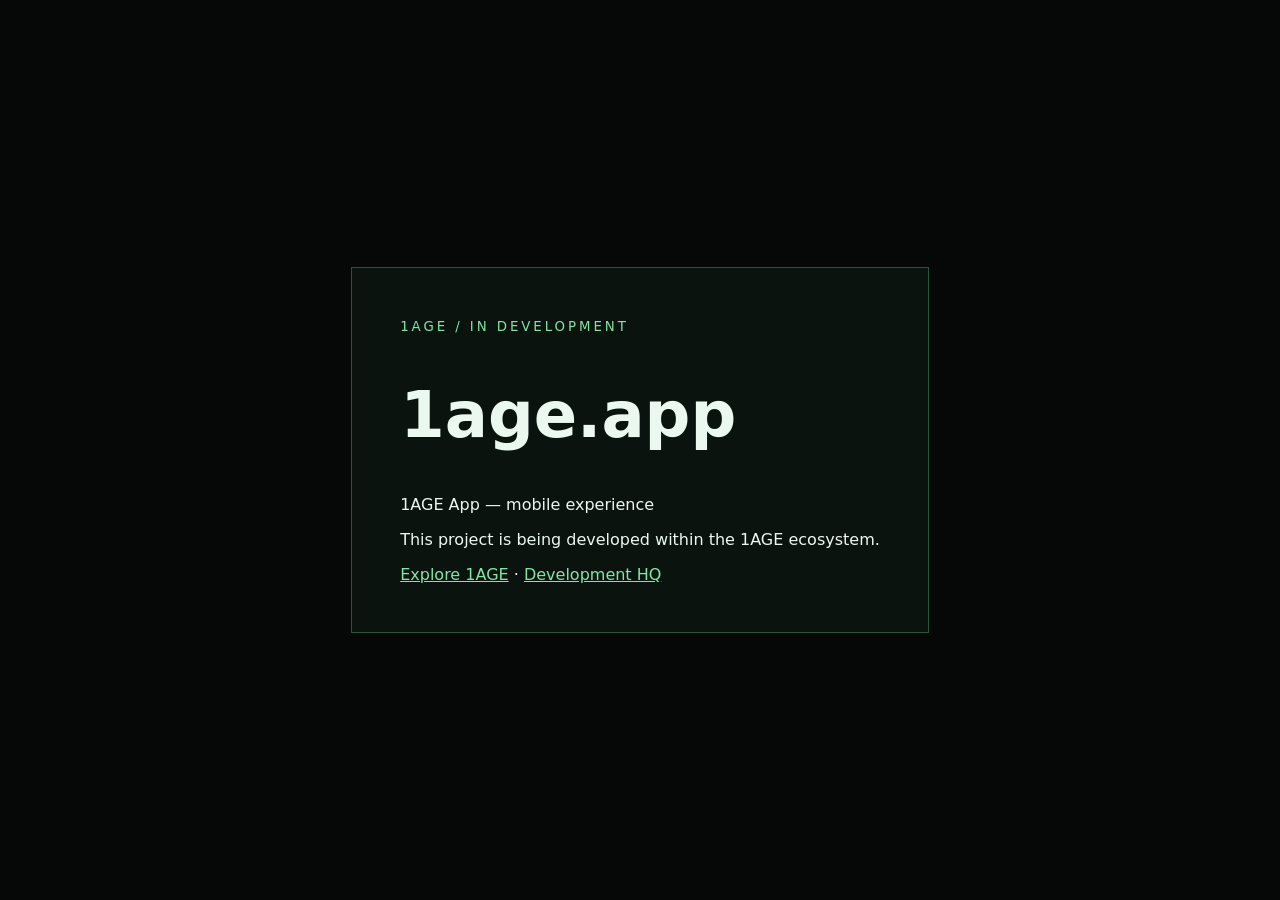
==== index.html @ 82cc7d32 "Launch initial public landing page" ====
<!doctype html><html lang="en"><head><meta charset="utf-8"><meta name="viewport" content="width=device-width,initial-scale=1"><meta name="theme-color" content="#050807"><meta name="description" content="1AGE App — mobile experience"><title>1AGE App — mobile experience</title><style>body{background:#050807;color:#eaf8ef;font:16px system-ui,sans-serif;min-height:100vh;display:grid;place-items:center;margin:0}main{padding:3rem;max-width:650px;border:1px solid #25553b;background:#0b130f}small{color:#82e5a6;letter-spacing:.22em}h1{font-size:clamp(2rem,6vw,4rem)}a{color:#82e5a6}</style></head><body><main><small>1AGE / IN DEVELOPMENT</small><h1>1age.app</h1><p>1AGE App — mobile experience</p><p>This project is being developed within the 1AGE ecosystem.</p><a href="https://1age.com">Explore 1AGE</a> · <a href="https://1agethe3rd.com">Development HQ</a></main></body></html>
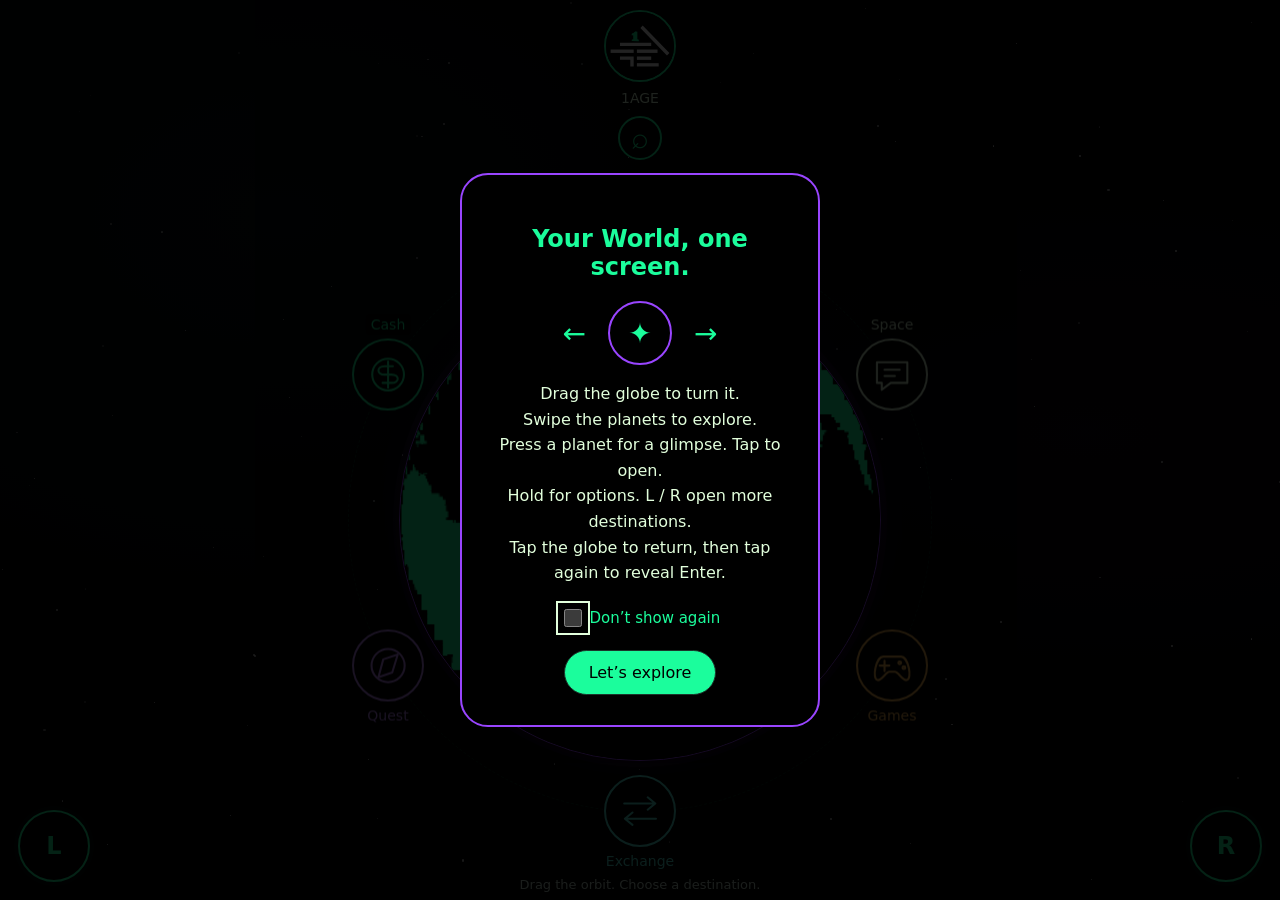
==== commit bfb0eff2: "Unify flagship with 1AGE cosmic homepage" ====
--- a/index.html
+++ b/index.html
@@ -1 +1,24 @@
-<!doctype html><html lang="en"><head><meta charset="utf-8"><meta name="viewport" content="width=device-width,initial-scale=1"><meta name="theme-color" content="#050807"><meta name="description" content="1AGE App — mobile experience"><title>1AGE App — mobile experience</title><style>body{background:#050807;color:#eaf8ef;font:16px system-ui,sans-serif;min-height:100vh;display:grid;place-items:center;margin:0}main{padding:3rem;max-width:650px;border:1px solid #25553b;background:#0b130f}small{color:#82e5a6;letter-spacing:.22em}h1{font-size:clamp(2rem,6vw,4rem)}a{color:#82e5a6}</style></head><body><main><small>1AGE / IN DEVELOPMENT</small><h1>1age.app</h1><p>1AGE App — mobile experience</p><p>This project is being developed within the 1AGE ecosystem.</p><a href="https://1age.com">Explore 1AGE</a> · <a href="https://1agethe3rd.com">Development HQ</a></main></body></html>
+<!doctype html>
+<html lang="en"><head><meta charset="utf-8"><meta name="viewport" content="width=device-width,initial-scale=1">
+<!-- 1AGE release: cosmic-console-20261019-r1 -->
+<title>AGE</title><meta name="description" content="Search a growing Solana directory and explore 1AGE World, Page, Space, Games, Exchange, Quest and the creator environment."><meta name="theme-color" content="#000000">
+<link rel="canonical" href="https://1age.com/"><meta property="og:type" content="website"><meta property="og:site_name" content="1AGE">
+<meta property="og:title" content="1AGE — Search Solana. Explore a connected ecosystem."><meta property="og:description" content="Search a growing Solana directory and explore 1AGE World, Page, Space, Games, Exchange, Quest and the creator environment."><meta property="og:url" content="https://1age.com/">
+<meta property="og:image" content="https://1age.com/assets/1age-logo.png"><meta property="og:image:alt" content="1AGE logo"><meta name="twitter:card" content="summary">
+<link rel="stylesheet" href="/style.css?v=console-r1">
+<script type="application/ld+json">{"@context":"https://schema.org","@graph":[{"@type":"Organization","@id":"https://1age.com/#publisher","name":"1AGEthe3rd","url":"https://1age.com/about/","logo":"https://1age.com/assets/1age-logo.png","sameAs":["https://github.com/1AGEthe3rd"]},{"@type":"WebSite","@id":"https://1age.com/#website","name":"1AGE","alternateName":"1AGE.com","url":"https://1age.com/","description":"A discovery platform organizing the Solana ecosystem.","publisher":{"@id":"https://1age.com/#publisher"}},{"@type":"WebPage","@id":"https://1age.com/#page","url":"https://1age.com/","name":"1AGE \u2014 Search Solana. Explore a connected ecosystem.","description":"Search a growing Solana directory and explore 1AGE World, Page, Space, Games, Exchange, Quest and the creator environment.","isPartOf":{"@id":"https://1age.com/#website"}}]}</script><link rel="stylesheet" href="/orbit-home.css?v=console-r1"><link rel="icon" href="/favicon.ico" sizes="16x16 32x32 48x48 64x64"><link rel="icon" type="image/png" sizes="96x96" href="/assets/favicon-1-96.png"><link rel="icon" type="image/svg+xml" sizes="any" href="/assets/favicon-1.svg?v=20261021"><link rel="apple-touch-icon" sizes="180x180" href="/assets/apple-touch-icon-1.png"></head>
+<body class="home-screen"><a class="skip" href="#main">Skip to content</a><div class="starfield" aria-hidden="true"></div>
+<header class="site-header"><div class="header-hub"><div class="header-wings" id="header-wings" hidden></div><button class="brand" type="button" aria-label="1AGE menu" aria-expanded="false" aria-controls="header-wings"><span class="brand-circle"><img src="/assets/1age-logo.svg" alt="" width="84" height="84"></span><span class="brand-name">1AGE</span></button></div>
+</header>
+<main id="main"><section class="search-home" aria-labelledby="search-title"><h1 id="search-title" class="sr-only">Search the Solana ecosystem.</h1>
+<button class="search-circle" aria-label="Open search" aria-expanded="false" aria-controls="search-form">⌕</button><form id="search-form" hidden class="search-form" role="search"><label class="sr-only" for="search-input">Search the 1AGE directory</label><span aria-hidden="true">⌕</span><input id="search-input" type="search" name="q" placeholder="Projects, wallets, games, tools…" autocomplete="off"><button type="submit">Search <span aria-hidden="true">↗</span></button></form>
+<div class="quick-links" aria-label="Popular searches"><button class="quick-search" data-query="wallet">Wallets</button><button class="quick-search" data-query="defi">DeFi</button><button class="quick-search" data-query="games">Games</button><button class="quick-search" data-query="developer">Builder tools</button></div>
+</section><section id="results-section" class="results-section" role="region" aria-labelledby="results-label" hidden><div class="results-header"><h2 id="results-label" aria-live="polite">Search the directory.</h2><button type="button" data-close-results aria-label="Close search results">×</button><span class="index-note">Early index · Not a complete ecosystem listing</span></div><div id="results" class="results"></div><noscript><p><a href="/directory/">Browse the directory</a></p></noscript></section>
+<section class="universe" aria-label="Interactive 1AGE World project navigation">
+<div class="world-scene"><div class="project-orbit" tabindex="0" role="group" aria-label="Project orbit. Drag to rotate, or use the arrow buttons below."><a class="project-planet" href="/ecosystem/#page" data-slot="0" style="--accent:#55B8FF" aria-label="Preview 1AGE Page"><svg viewBox="0 0 64 64" aria-hidden="true" fill="none" stroke="currentColor" stroke-width="3" stroke-linecap="round" stroke-linejoin="round"><circle cx="32" cy="21" r="9"/><path d="M12 52c2-21 38-21 40 0"/></svg><span>Page</span></a><a class="project-planet" href="/ecosystem/#space" data-slot="1" style="--accent:#E2FFDC" aria-label="Preview 1AGE Space"><svg viewBox="0 0 64 64" aria-hidden="true" fill="none" stroke="currentColor" stroke-width="3" stroke-linecap="round" stroke-linejoin="round"><path d="M10 14h44v30H30L17 54V44h-7z"/><path d="M21 25h22M21 34h15"/></svg><span>Space</span></a><a class="project-planet" href="/ecosystem/#games" data-slot="2" style="--accent:#FFBB55" aria-label="Preview 1AGE Games"><svg viewBox="0 0 64 64" aria-hidden="true" fill="none" stroke="currentColor" stroke-width="3" stroke-linecap="round" stroke-linejoin="round"><path d="M19 19h26c10 0 17 32 8 34-6 1-12-12-17-12h-8c-5 0-11 13-17 12-9-2-2-34 8-34z"/><path d="M21 25v15M14 32h14"/><circle cx="43" cy="28" r="2"/><circle cx="49" cy="35" r="2"/></svg><span>Games</span></a><a class="project-planet" href="/ecosystem/#exchange" data-slot="3" style="--accent:#50E3D4" aria-label="Preview 1AGE Exchange"><svg viewBox="0 0 64 64" aria-hidden="true" fill="none" stroke="currentColor" stroke-width="3" stroke-linecap="round" stroke-linejoin="round"><path d="M9 21h45l-11-9M54 21l-11 9M55 43H10l11-9M10 43l11 9"/></svg><span>Exchange</span></a><a class="project-planet" href="/ecosystem/#quest" data-slot="4" style="--accent:#C18BFF" aria-label="Preview 1AGE Quest"><svg viewBox="0 0 64 64" aria-hidden="true" fill="none" stroke="currentColor" stroke-width="3" stroke-linecap="round" stroke-linejoin="round"><circle cx="32" cy="32" r="24"/><path d="M46 16 38 42 18 49 25 23z"/></svg><span>Quest</span></a><a class="project-planet" href="/ecosystem/#cash" data-slot="5" style="--accent:#1BFD9C" aria-label="Open 1AGE Cash"><svg viewBox="0 0 64 64" aria-hidden="true" fill="none" stroke="currentColor" stroke-width="3" stroke-linecap="round" stroke-linejoin="round"><circle cx="32" cy="32" r="23"/><path d="M39 20H27c-12 0-12 12 0 12h10c12 0 12 12 0 12H24M32 13v38"/></svg><span>Cash</span></a></div><button class="world-globe" aria-label="1AGEWorld. Drag to rotate; press to highlight."><span class="globe-texture" aria-hidden="true"></span></button><a class="world-entry" href="oneage://world/enter" aria-label="Enter 1AGEWorld">Enter</a></div>
+<div class="world-controls"><button data-rotate="-1" aria-label="Rotate projects left">L</button><span>Drag the orbit. Choose a destination.</span><button data-rotate="1" aria-label="Rotate projects right">R</button></div>
+</section>
+<dialog class="world-dialog" id="world-entry-dialog" aria-labelledby="world-entry-title"><form method="dialog"><button class="dialog-close" aria-label="Close World options">×</button></form><p class="eyebrow">1AGE WORLD</p><h2 id="world-entry-title">Choose your way in.</h2><a class="world-native-link" href="oneage://world/enter">↗ Enter 1AGEWorld</a><p>Opens the installed 1AGE.Desktop on this computer.</p><button type="button" data-browse-projects>Explore projects here</button><a class="text-link" href="/world/#desktop-entry">Desktop setup and other options ↗</a><p class="world-entry-note">1AGEWorld currently runs in the desktop app. Browser 3D entry is in development.</p></dialog></main>
+
+<script src="/world.js?v=console-r1" defer></script><script src="/home-controls.js?v=console-r1" defer></script><script src="/console-controls.js?v=console-r1" defer></script><script src="/search.js?v=one-screen-20261017" defer></script><script src="/gamepad-controls.js" defer></script>
+</body></html>
--- a/style.css
+++ b/style.css
@@ -0,0 +1,158 @@
+:root{color-scheme:dark;--green:#1bfd9c;--dormant:#e2ffdc;--muted:#9aa9a4;--line:#1b352b;--purple:#9945ff;font-family:Inter,ui-sans-serif,system-ui,-apple-system,BlinkMacSystemFont,"Segoe UI",sans-serif;background:#000;color:var(--dormant)}*{box-sizing:border-box}body{margin:0;background:radial-gradient(ellipse at 22% 24%,#07151a99,transparent 47%),radial-gradient(ellipse at 85% 48%,#14092060,transparent 46%),#000;min-height:100vh}a{color:var(--green);text-underline-offset:4px}button,input{font:inherit}button,a,input,summary{-webkit-tap-highlight-color:transparent}button{cursor:pointer}button:disabled{cursor:default}button:focus-visible,a:focus-visible,input:focus-visible,summary:focus-visible,.project-orbit:focus-visible{outline:2px solid var(--dormant);outline-offset:6px}button{color:var(--green);background:#06110c;border:1px solid var(--line)}a:hover{color:#fff}.sr-only{position:absolute;width:1px;height:1px;padding:0;margin:-1px;overflow:hidden;clip:rect(0,0,0,0);white-space:nowrap;border:0}.skip{position:fixed;top:0;left:16px;transform:translateY(-150%);z-index:30;padding:12px;background:#000}.skip:focus{transform:none}.site-header{max-width:1240px;margin:auto;padding:24px 32px;display:flex;align-items:center;justify-content:space-between;position:relative;z-index:4}.brand{display:inline-flex;gap:12px;align-items:center;color:#fff;text-decoration:none;font-size:21px;font-weight:800;letter-spacing:.02em}.brand img{object-fit:contain}.site-header nav{display:flex;gap:30px;align-items:center}.site-header nav a{font-size:14px;text-decoration:none;color:#bcc9c1}.site-header nav .plus-link{color:var(--green);border-bottom:1px solid var(--green);padding:9px 0}.plus-link span{margin-left:15px}.eyebrow{font-size:11px;font-weight:650;letter-spacing:.17em;line-height:1.8;color:var(--green)}.search-home{padding:28px 24px 0;text-align:center;position:relative;z-index:3}.search-home .eyebrow{margin:0 0 14px}.search-home h1{font-size:clamp(22px,3.2vw,42px);font-weight:500;letter-spacing:-.045em;margin:0 0 25px;color:#eef9f1}.search-form{display:flex;align-items:center;width:min(100%,640px);height:60px;margin:auto;border:1px solid #2a6750;border-radius:14px;background:#000e;box-shadow:0 0 30px #1bfd9c09}.search-form>span{font-size:31px;margin:0 15px;color:var(--green)}.search-form input{width:0;flex:1;min-width:0;background:none;border:0;color:#fff;padding:15px 0;outline-offset:0}.search-form input::placeholder{color:#71877a;font-size:14px}.search-form button{height:44px;padding:0 18px;margin-right:7px;border-radius:9px;border-color:#276047;background:#0a2417;font-size:13px}.search-form button:hover{background:var(--green);color:#000}.search-form button span{margin-left:10px}.quick-links{display:flex;gap:20px;flex-wrap:wrap;justify-content:center;margin-top:14px}.quick-links button{border:0;background:transparent;padding:7px 0;font-size:12px;color:#9baea0}.quick-links button:hover{color:var(--green)}.universe{text-align:center;max-width:1100px;margin:38px auto 50px;position:relative}.world-caption{font-size:11px;letter-spacing:.15em;display:flex;justify-content:center;align-items:center;gap:10px;color:var(--green)}.world-caption>span:last-child{color:#778d80;letter-spacing:0;margin-left:4px}.signal-dot{display:inline-block;width:6px;height:6px;border-radius:100%;background:var(--green);box-shadow:0 0 12px #1bfd9c99;flex:none}.world-scene{--earth:clamp(160px,26vw,300px);height:510px;position:relative;isolation:isolate;margin-top:8px}.project-orbit{position:absolute;width:min(88%,780px);height:400px;left:50%;top:50%;transform:translate(-50%,-50%);border:1px dashed #1bfd9c25;border-radius:50%;touch-action:none;z-index:3;outline-offset:10px}.project-planet{position:absolute;left:50%;top:50%;--planet-size:68px;width:var(--planet-size);height:var(--planet-size);border-radius:100%;background:radial-gradient(circle at 45% 35%,#15171b,#050708 75%);border:2px solid var(--accent);display:grid;place-items:center;color:var(--accent);text-decoration:none;transform:translate(calc(-50% + var(--x,0px)),calc(-50% + var(--y,0px)));will-change:transform}.project-planet:hover,.project-planet:active{background:var(--accent);color:#000}.project-planet svg{width:65%;height:65%;pointer-events:none}.project-planet>span{position:absolute;top:calc(100% + 7px);left:50%;transform:translateX(-50%);white-space:nowrap;font-size:10px;letter-spacing:.06em;color:var(--accent);background:#000d;padding:2px 7px;border-radius:4px;pointer-events:none}.world-globe{position:absolute;top:50%;left:50%;width:var(--earth);height:var(--earth);transform:translate(-50%,-50%);border:1px solid var(--green);border-radius:50%;padding:0;overflow:hidden;background:#1b1030;z-index:4;box-shadow:0 0 0 6px #1bfd9c09,0 0 45px #1bfd9c0b}.globe-texture{position:absolute;inset:0;background-image:url('/assets/world-atlas.png');background-size:600% 400%;background-position:0 0;background-repeat:no-repeat;border-radius:50%}.saturn{width:calc(var(--earth)*1.82);height:calc(var(--earth)*.50);border:1px solid #1bfd9caa;border-radius:50%;position:absolute;left:50%;top:50%;transform:translate(-50%,-50%) rotate(-16deg);background:radial-gradient(ellipse,transparent 56%,#1bfd9c20 57%,#1bfd9c0d 66%,transparent 67%);box-shadow:inset 0 0 0 10px #1bfd9c0b;pointer-events:none}.saturn.back{z-index:1}.saturn.front{z-index:5;clip-path:inset(50% 0 0 0)}.world-controls{display:flex;align-items:center;justify-content:center;gap:16px;margin:0 auto 18px;position:relative;z-index:4}.world-controls button{height:38px;width:42px;border:1px solid #24563e;border-radius:9px;font-size:21px}.world-controls span{font-size:11px;color:#81938a}.text-link{font-size:12px;text-decoration:none;color:var(--green);display:inline-block}.starfield{position:fixed;inset:0;pointer-events:none;overflow:hidden;z-index:0}.star{position:absolute;width:2px;height:2px;background:#b9e8dc;border-radius:50%;opacity:.4}.star.bright{width:3px;height:3px;box-shadow:0 0 10px 3px #70b9ff30;animation:shimmer 7s ease-in-out infinite}.star.bright::after{content:"";height:1px;width:11px;position:absolute;left:-4px;top:1px;background:#b5e8ff77}@keyframes shimmer{50%{opacity:.25}0%,100%{opacity:.9}}main,footer{position:relative}.results-section{max-width:1040px;margin:0 auto;padding:0 32px 45px}.results-header{display:flex;flex-wrap:wrap;gap:12px;justify-content:space-between;border-top:1px solid var(--line);padding-top:23px}.results-header h2{font-size:14px;font-weight:450;margin:0}.index-note{font-size:11px;color:#84988b}.results{display:grid;grid-template-columns:repeat(auto-fit,minmax(min(100%,270px),1fr));gap:20px;margin-top:20px}.result-card{padding:23px 0;border-top:1px solid var(--line)}.result-topline{display:flex;justify-content:space-between;align-items:center;gap:15px}.result-topline h2{font-size:20px;margin:0}.result-type,.result-status,.result-tags{font-size:11px;color:#8fa898}.result-status{text-transform:uppercase;letter-spacing:.1em}.result-description{font-size:14px;line-height:1.7;color:#b8c9bd}.result-tags{display:flex;flex-wrap:wrap;gap:10px;margin-bottom:20px}.result-link{font-size:12px}.empty-state{padding:15px 0;color:#b8c9bd;font-size:14px}.platform-intro{max-width:1040px;margin:auto;padding:45px 32px 65px;border-top:1px solid var(--line)}.platform-intro h2,.plus-strip h2{font-size:clamp(27px,4vw,43px);font-weight:450;line-height:1.2;letter-spacing:-.035em;margin:18px 0}.platform-intro>p:not(.eyebrow){max-width:600px;line-height:1.85;color:#a8bcae;font-size:15px}.platform-intro .text-link{margin-top:10px}.plus-strip{max-width:976px;margin:0 auto 70px;border-top:1px solid #24533d;border-bottom:1px solid #24533d;background:linear-gradient(100deg,#0b201260,#0000);padding:35px 25px;display:flex;gap:40px;justify-content:space-between;align-items:center}.plus-strip h2{font-size:27px}.plus-strip p:not(.eyebrow){color:#9eafa4;line-height:1.7;max-width:510px;font-size:14px}.button{display:inline-block;border:1px solid #1bfd9c99;color:var(--green);padding:14px 20px;border-radius:9px;text-decoration:none;font-size:13px;white-space:nowrap}.button:hover{background:var(--green);color:#000}footer{max-width:1040px;margin:auto;padding:28px 32px 40px;border-top:1px solid var(--line);display:flex;flex-wrap:wrap;gap:18px;align-items:center;font-size:12px;color:#7e9285}footer>a{font-size:17px;font-weight:700;text-decoration:none}footer nav{margin-left:auto;display:flex;gap:20px}footer nav a{color:#a7baad;text-decoration:none}footer small{flex-basis:100%;font-size:10px;color:#657b6c}.article{max-width:900px;padding:55px 32px 85px;margin:auto}.article>h1{font-size:clamp(35px,6vw,64px);font-weight:450;letter-spacing:-.05em;line-height:1.1;margin:24px 0}.lead{font-size:18px;line-height:1.8;color:#acbfaf;max-width:700px}.article section,.directory-entry,.update-entry{margin-top:45px;border-top:1px solid var(--line);padding-top:30px;scroll-margin-top:24px}.article h2{font-size:24px;font-weight:500;letter-spacing:-.025em}.article p{line-height:1.85;color:#acbfaf}.article a{font-size:14px}.article strong{color:var(--dormant);font-weight:500}.ecosystem-entry{display:flex;gap:30px}.entry-icon{flex:none;width:58px;height:58px;color:var(--accent);margin-top:8px}.entry-icon svg{width:100%;height:100%}.ecosystem-entry h2{margin:10px 0;color:var(--accent)}.ecosystem-entry .lead-small{font-size:19px;color:var(--dormant);margin:0}.ecosystem-entry .eyebrow{font-size:10px}.membership-status{margin:30px 0;padding:17px 20px;border:1px solid #255c41;display:flex;align-items:center;gap:12px;font-size:14px;border-radius:8px}.article details{border-bottom:1px solid var(--line);padding:25px 0}.article summary{cursor:pointer;font-size:18px;line-height:1.6}.article details p{margin-bottom:0}.update-entry time{font-size:12px;color:var(--green)}.directory-entry .eyebrow{font-size:10px}
+@media(min-width:1200px){.world-scene{height:550px}.project-orbit{height:420px}}@media(max-width:700px){.search-home h1{font-size:28px;margin-bottom:20px}.search-form{height:56px}.quick-links{gap:20px}.universe{margin-top:34px}.world-caption{font-size:9px;gap:7px}.world-caption>span:last-child{font-size:10px}.world-scene{--earth:clamp(150px,42vw,230px);height:390px;margin-top:4px}.project-orbit{width:76%;height:300px}.project-planet{--planet-size:54px}.project-planet>span{font-size:8px}.world-controls{gap:10px}.world-controls span{font-size:10px}.world-controls button{width:36px;height:34px}.results-section,.platform-intro{padding-left:24px;padding-right:24px}.plus-strip{margin:0 24px 50px;display:block;padding:25px 0;background:transparent}.plus-strip .button{margin-top:14px}.article{padding:35px 24px 65px}.lead{font-size:16px}.ecosystem-entry{gap:20px}.entry-icon{width:40px;height:40px}.article h2{font-size:22px}footer{margin:0 24px;padding:25px 0}footer>span{font-size:10px}}@media(max-width:370px){.search-home h1{font-size:25px}.world-caption>span:last-child{display:none}.project-planet{--planet-size:48px}.project-orbit{width:74%;height:275px}}
+
+/* Shared cinematic World treatment. */
+[hidden]{display:none!important}
+.site-header{flex-direction:column;justify-content:center;gap:20px;padding:24px 20px 12px}
+.brand{flex-direction:column;gap:3px;font-size:25px;letter-spacing:.12em;line-height:1.2}
+.brand img{width:84px;height:84px;aspect-ratio:1;object-fit:contain;border-radius:50%;background:#000}
+.site-header nav{justify-content:center;gap:32px}
+.site-header nav a{display:inline-block;font-size:14px}
+.search-home{padding-top:20px}
+.search-form{display:grid;grid-template-columns:44px minmax(0,1fr) auto;gap:10px;padding:7px;height:auto;min-height:60px}
+.search-form>span{margin:0;font-size:30px}
+.search-form input{appearance:none;-webkit-appearance:none;display:block;width:100%;min-width:0;max-width:100%;height:44px;padding:10px 4px;margin:0;border:0;border-radius:5px;background:#000;box-shadow:none;outline:none}
+.search-form input:focus-visible{outline:0;box-shadow:inset 0 -2px var(--green)}
+.search-form:focus-within{border-color:var(--green);box-shadow:0 0 18px #1bfd9c18}
+.search-form button{margin:0;flex-shrink:0;white-space:nowrap}
+.world-scene{touch-action:auto}
+.project-orbit{z-index:6;pointer-events:none}
+.project-planet{pointer-events:auto;background:#000}
+.project-planet.is-selected{box-shadow:0 0 0 4px #000,0 0 0 5px var(--accent)}
+.project-planet:hover,.project-planet:active{background:var(--accent);color:#000}
+.globe-texture{background-image:url('/assets/world-surface.png');background-size:200% 100%}
+.globe-blend{opacity:0}
+.saturn{background:transparent url('/assets/world-ring.svg') center/100% 100% no-repeat;border:0;box-shadow:none;animation:ring-balance 110s ease-in-out infinite;transform-origin:center}
+@keyframes ring-balance{0%,100%{transform:translate(-50%,-50%) rotate(-16deg) scaleY(1)}33%{transform:translate(-50%,-50%) rotate(-13deg) scaleY(1.07)}66%{transform:translate(-50%,-50%) rotate(-19deg) scaleY(.96)}}
+.project-preview{width:100%;margin:0 auto 60px;padding:30px 0 0;border-top:1px solid var(--line);text-align:center}
+.project-preview>h2{font-size:clamp(26px,4vw,40px);font-weight:500;margin:12px 20px;color:var(--dormant)}
+.project-preview>p{margin:12px 24px;color:#a8bcae;line-height:1.7}
+.project-preview>p.eyebrow{color:var(--green)}
+.preview-controls{display:flex;justify-content:center;align-items:center;gap:18px;margin:22px 0}
+.preview-controls button{width:40px;height:36px;border-radius:9px;font-size:20px}
+.preview-controls span{font-size:12px;color:var(--muted)}
+.preview-track{display:flex;gap:24px;overflow-x:auto;overscroll-behavior-x:contain;scroll-snap-type:x mandatory;padding:8px max(24px,calc((100vw - 1320px)/2)) 26px;scrollbar-color:#1bfd9c60 #070c09;scroll-padding-inline:24px;text-align:center}
+.preview-card{display:flex;flex:0 0 clamp(300px,32vw,450px);flex-direction:column;align-items:center;scroll-snap-align:start;border:1px solid #1b352b;border-radius:18px;background:#000;color:var(--dormant);padding:0 24px 28px;text-decoration:none;overflow:hidden}
+.preview-card:hover{border-color:var(--accent);color:var(--dormant)}
+.preview-art{width:calc(100% + 48px);height:170px;display:grid;place-items:center;background:radial-gradient(ellipse at center,#11231c 0,#000 70%);color:var(--accent);position:relative;margin-bottom:24px}
+.preview-art::before{content:'';position:absolute;width:170px;height:55px;border:1px solid var(--accent);border-radius:50%;transform:rotate(-20deg);opacity:.45}
+.preview-art svg{position:relative;width:75px;height:75px;padding:8px;border-radius:50%;background:#000}
+.preview-card h3{font-size:23px;font-weight:500;line-height:1.3;margin:12px 0}
+.preview-card p{font-size:14px;line-height:1.8;color:#9fb3a5;margin:0 0 24px}
+.preview-card .text-link{margin-top:auto}
+.platform-intro,.plus-strip,.article{text-align:center}
+.platform-intro>p:not(.eyebrow),.plus-strip p:not(.eyebrow),.lead{margin-left:auto;margin-right:auto}
+.plus-strip{flex-direction:column;gap:12px}
+.ecosystem-entry{flex-direction:column;align-items:center;gap:12px}
+footer{justify-content:center;text-align:center}footer nav{margin-left:0;justify-content:center}footer small{text-align:center}
+@media(max-width:700px){.brand img{width:76px;height:76px}.search-form{grid-template-columns:30px minmax(0,1fr) auto;gap:6px}.search-form button{padding:0 12px}.search-form button span{margin-left:4px}.search-form input::placeholder{font-size:12px}.preview-track{gap:16px;padding-left:24px;padding-right:24px}.preview-card{flex-basis:82vw;max-width:380px}.preview-art{height:145px}.project-preview{margin-bottom:40px}}
+@media(prefers-reduced-motion:reduce){*,*::before,*::after{animation:none!important;scroll-behavior:auto!important}.project-planet{will-change:auto}}
+
+/* Interactive workspace: circular previews directly beneath the World controls. */
+.world-globe{border-color:#9945ff;background:#000;box-shadow:0 0 0 6px #9945ff10,0 0 35px #9945ff14}
+.universe{margin-bottom:4px}
+.world-controls{margin-bottom:6px}
+.project-preview{border:0;margin-top:0;padding-top:4px;margin-bottom:20px}
+.orbit-preview-heading{display:flex;justify-content:center;align-items:center;gap:14px;margin:2px 20px 10px}
+.orbit-preview-heading .eyebrow{margin:0}
+.orbit-preview-heading h2{font-size:18px;font-weight:500;margin:0}
+.preview-track{padding-top:8px;padding-bottom:12px;gap:28px}
+.preview-card{flex-basis:clamp(240px,28vw,360px);border:0;background:transparent;border-radius:0;padding:0 12px 12px;overflow:visible}
+.preview-card:hover{border:0}
+.preview-art{width:100%;height:auto;aspect-ratio:1;border-radius:50%;border:2px solid var(--accent);background:radial-gradient(circle at 45% 40%,#10231c,#000 70%);overflow:hidden;margin:0 0 14px;box-shadow:inset 0 0 35px #000}
+.preview-art::before{width:80%;height:27%;opacity:.6}
+.preview-art svg{width:38%;height:38%;padding:8%;box-sizing:content-box;border:1px solid var(--accent)}
+.preview-card:hover .preview-art{box-shadow:0 0 22px #1bfd9c18,inset 0 0 35px #000}
+.preview-card .eyebrow{font-size:10px}
+.preview-card h3{font-size:18px;line-height:1.45;margin:8px 0}
+.preview-card p{position:absolute;width:1px;height:1px;overflow:hidden;clip-path:inset(50%);white-space:nowrap}
+.preview-card .text-link{font-size:11px;margin-top:5px}
+.preview-controls{margin:6px 0 20px}
+.workspace-links{display:flex;flex-wrap:wrap;justify-content:center;gap:28px;padding:16px 24px 32px}
+.workspace-links a{font-size:13px;text-decoration:none}
+@media(max-width:700px){.preview-track{gap:18px}.preview-card{flex-basis:68vw;max-width:300px}.preview-art{height:auto}.orbit-preview-heading{gap:10px}.orbit-preview-heading h2{font-size:16px}}
+
+/* One compact emblem/name lockup, reused by every project header. */
+.brand{gap:0}
+.brand-name{position:relative;margin-top:-20px;line-height:1;font-size:22px;letter-spacing:.08em;z-index:1}
+.world-entry{position:absolute;z-index:8;left:50%;top:calc(50% + var(--earth)*.1);transform:translateX(-50%);background:#000;border:1px solid var(--green);border-radius:30px;padding:12px 17px;font-size:11px;font-weight:700;letter-spacing:.08em;white-space:nowrap;box-shadow:0 0 18px #000}
+.world-entry:hover{background:var(--green);color:#000}
+.world-entry>span{font-size:18px;vertical-align:middle;margin-right:5px}
+.project-switcher{margin:0 auto 22px;width:min(100%,1000px);padding:0 24px}
+.strip-heading{display:flex;justify-content:center;gap:16px;align-items:center;margin-bottom:10px}
+.strip-heading h2{font-size:11px;letter-spacing:.15em;color:var(--green);font-weight:600}
+.strip-heading>span{font-size:11px;color:var(--muted)}
+.project-strip{display:flex;gap:24px;overflow-x:auto;scroll-snap-type:x mandatory;scroll-padding-inline:12px;overscroll-behavior-x:contain;padding:12px 12px 20px;scrollbar-color:#1bfd9c60 #070c09}
+.project-tile{display:flex;flex:0 0 144px;flex-direction:column;align-items:center;gap:12px;background:transparent;border:0;padding:4px 4px 10px;scroll-snap-align:center;color:var(--accent);font-size:12px}
+.project-tile-icon{display:grid;place-items:center;width:102px;height:102px;border-radius:50%;border:2px solid var(--accent);background:#000}
+.project-tile-icon svg{width:58%;height:58%;pointer-events:none}
+.project-tile[aria-pressed="true"] .project-tile-icon{background:var(--accent);color:#000;box-shadow:0 0 18px #1bfd9c18}
+.preview-card{flex:0 0 42%;max-width:none}
+.preview-art{width:min(100%,340px);align-self:center}
+.preview-track,.project-strip{cursor:grab;user-select:none;-webkit-user-select:none}
+.is-dragging{cursor:grabbing;scroll-snap-type:none}
+.workspace-links button{border:0;background:transparent;padding:0;font-size:13px}
+.world-dialog{width:min(460px,calc(100vw - 36px));max-height:85vh;overflow:auto;padding:32px 28px;background:#000;color:var(--green);border:1px solid var(--green);border-radius:24px;text-align:center;box-shadow:0 0 80px #1bfd9c12}
+.world-dialog::backdrop{background:#000c;backdrop-filter:blur(5px)}
+.world-dialog h2{font-size:27px;font-weight:500;margin:16px 0 24px}
+.world-dialog p{font-size:13px;line-height:1.8;color:#b0c7b9}
+.world-dialog .eyebrow{color:var(--green)}
+.world-dialog .dialog-close{position:absolute;right:12px;top:10px;font-size:26px;border:0;background:transparent;width:36px;height:36px}
+.world-native-link{display:block;padding:16px;border:1px solid var(--green);border-radius:30px;background:var(--green);color:#000;text-decoration:none;font-size:16px;font-weight:650}
+.world-dialog>[data-browse-projects]{display:block;width:100%;padding:14px;border-radius:30px;margin:22px 0 16px;border-color:#2b6d4e;background:#000}
+.world-dialog .world-entry-note{font-size:11px;color:#849d8c;margin-bottom:0}
+@media(max-width:700px){.brand-name{margin-top:-18px;font-size:20px}.project-switcher{padding:0 16px}.project-tile{flex-basis:124px}.project-tile-icon{width:90px;height:90px}.project-strip{gap:16px}.preview-card{flex-basis:78%;max-width:none}.preview-art{width:min(100%,300px)}.world-entry{padding:8px 12px;font-size:9px;top:calc(50% + var(--earth)*.08)}}
+
+/* The homepage is a viewport-sized workspace, on mouse and touch laptops alike. */
+.home-screen{height:100vh;height:100dvh;min-height:0;display:flex;flex-direction:column;padding:env(safe-area-inset-top) env(safe-area-inset-right) env(safe-area-inset-bottom) env(safe-area-inset-left)}
+.home-screen .site-header{flex:none;width:100%;padding:6px 16px 8px;gap:0}
+.home-screen .brand img{width:64px;height:64px}
+.home-screen .brand-name{font-size:18px;margin-top:-16px}
+.home-screen #main{flex:1;min-height:0;display:flex;flex-direction:column}
+.home-screen .search-home{flex:none;padding:0 20px}
+.home-screen .search-home h1.sr-only{margin:0}
+.home-screen .search-form{min-height:52px;padding:4px;grid-template-columns:34px minmax(0,1fr) auto}
+.home-screen .search-form input{height:40px;font-size:16px}
+.home-screen .search-form button{height:40px}
+.home-screen .quick-links{margin-top:4px;gap:20px}
+.home-screen .quick-links button{padding:5px 0;font-size:11px}
+.home-screen .universe{flex:1;min-height:0;display:flex;flex-direction:column;width:min(100%,1100px);margin:0 auto}
+.home-screen .world-scene{flex:1;min-height:0;height:auto;margin:0;container-type:size;--earth:min(34cqw,max(40px,calc(100cqh - 180px)),300px)}
+.home-screen .project-orbit{width:min(calc(100cqw - 100px),max(120px,calc(180cqh - 180px)),780px);height:min(420px,max(60px,calc(100cqh - 120px)))}
+.home-screen .project-planet{--planet-size:clamp(40px,min(9cqw,16cqh),76px)}
+.home-screen .world-controls{flex:none;min-height:44px;gap:14px;padding:4px 12px 8px;margin:0}
+.home-screen .world-controls button{height:34px;width:40px}
+.home-screen .world-controls span{font-size:11px}
+.home-screen .world-entry{font-size:10px;padding:9px 14px}
+.home-screen .project-planet>span{font-size:9px;top:calc(100% + 4px)}
+.world-scene,.project-orbit,.project-planet,.world-globe,.world-entry{touch-action:pinch-zoom}
+.world-scene{user-select:none;-webkit-user-select:none}
+.project-planet{-webkit-user-drag:none}
+.home-screen .results-section{position:fixed;z-index:25;left:50%;top:150px;transform:translateX(-50%);width:min(calc(100% - 32px),850px);max-height:calc(100dvh - 180px);overflow:auto;overscroll-behavior:contain;background:#000;border:1px solid #276047;border-radius:20px;padding:18px 22px;box-shadow:0 12px 80px #000}
+.home-screen .results-header{padding-top:0;border:0;align-items:center;gap:8px}
+.home-screen .results-header .index-note{flex-basis:100%}
+.home-screen [data-close-results]{margin-left:auto;width:36px;height:36px;border-radius:50%;font-size:24px;flex:none}
+@media(max-width:700px){
+ .home-screen .site-header{padding-top:4px;padding-bottom:7px}
+ .home-screen .brand img{width:58px;height:58px}
+ .home-screen .brand-name{font-size:17px;margin-top:-15px}
+ .home-screen .search-home{padding:0 14px}
+ .home-screen .search-form{grid-template-columns:24px minmax(0,1fr) auto;gap:4px}
+ .home-screen .quick-links{gap:16px}
+ .home-screen .world-scene{--earth:min(48cqw,max(40px,calc(100cqh - 154px)),230px)}
+ .home-screen .project-orbit{width:calc(100cqw - 76px);height:min(440px,max(60px,calc(100cqh - 104px)))}
+ .home-screen .project-planet{--planet-size:clamp(40px,min(14cqw,17cqh),60px)}
+ .home-screen .world-controls{gap:10px}
+ .home-screen .world-controls span{font-size:10px}
+ .home-screen .saturn{display:none;animation:none}
+ .home-screen .world-entry{font-size:9px;padding:7px 9px}
+}
+@media(max-height:480px){
+ .home-screen .site-header{padding:2px 12px 4px}
+ .home-screen .brand img{width:42px;height:42px}
+ .home-screen .brand-name{font-size:13px;margin-top:-11px}
+ .home-screen .quick-links{display:none}
+ .home-screen .search-form{min-height:44px}
+ .home-screen .search-form input,.home-screen .search-form button{height:34px}
+ .home-screen .world-controls{min-height:38px;padding-bottom:4px}
+}
--- a/orbit-home.css
+++ b/orbit-home.css
@@ -0,0 +1,101 @@
+:root{--ui-planet-size:64px;--planet-label-gap:6px}
+.header-hub{position:relative;width:100%;display:flex;justify-content:center}
+.brand{position:relative;display:flex;align-items:center;flex-direction:column;padding:0;gap:var(--planet-label-gap);border:0;background:transparent;color:var(--dormant);font:inherit;letter-spacing:0;z-index:2}
+.brand-circle,.header-planet-circle{width:var(--ui-planet-size);height:var(--ui-planet-size);border:2px solid var(--purple);border-radius:50%;display:grid;place-items:center;background:#000;overflow:hidden}
+.home-screen .brand .brand-circle img,.brand .brand-circle img{width:100%;height:100%;padding:4px;border:0;border-radius:50%;background:transparent;object-fit:contain}
+.brand[aria-expanded="true"] .brand-circle,.brand:active .brand-circle{background:var(--purple);box-shadow:0 0 18px #9945ff80}
+.home-screen .brand-name,.brand-name{margin:0;font-size:14px;font-weight:500;line-height:20px;letter-spacing:0}
+.home-screen .site-header{padding:10px 12px 8px;min-height:0}
+.header-wings{position:absolute;inset:0;pointer-events:none}
+.header-planet{position:absolute;left:50%;top:0;transform:translateX(calc(-50% + var(--slot)*(var(--ui-planet-size) + 16px)));pointer-events:auto;display:flex;align-items:center;flex-direction:column;gap:var(--planet-label-gap);border:0;background:transparent;color:var(--green);text-decoration:none;padding:0;font-size:14px;line-height:20px;white-space:nowrap}
+.header-planet-circle{border-color:var(--green);font-size:19px;font-weight:600}
+.header-planet-circle svg{width:62%;height:62%}
+.header-planet:active .header-planet-circle{background:var(--green);color:#000;box-shadow:0 0 18px #1bfd9c80}
+.header-planet:disabled{opacity:.38;cursor:default}
+.home-screen .search-form input{font-size:16px}
+.home-screen .quick-links button{font-size:14px}
+.home-screen .world-scene{--earth:180px}
+.home-screen .project-orbit{width:var(--orbit-diameter,320px);height:var(--orbit-diameter,320px)}
+.home-screen .project-planet{--planet-size:var(--ui-planet-size)}
+.home-screen .project-planet>span{font-size:14px;line-height:20px;letter-spacing:0;top:calc(100% + var(--planet-label-gap));padding:0 5px}
+.home-screen .project-planet[data-upper="true"]>span{top:auto;bottom:calc(100% + var(--planet-label-gap))}
+.home-screen .world-scene:not(.showing-peek) .project-planet.is-selected{background:#000;color:var(--accent);box-shadow:none}
+.home-screen .showing-peek .project-planet.is-selected{background:var(--accent);color:#000;box-shadow:0 0 0 3px #000,0 0 20px var(--accent)}
+.home-screen .world-controls{min-height:24px;padding:0 90px 6px;gap:0}
+.home-screen .world-controls>span{font-size:13px;line-height:18px;color:#c3dacc;text-align:center}
+.home-screen .world-controls button{position:fixed;bottom:max(18px,env(safe-area-inset-bottom));width:var(--ui-planet-size);height:var(--ui-planet-size);min-width:44px;min-height:44px;border-radius:50%;border:2px solid var(--green);background:#000;color:var(--green);font-size:30px;box-shadow:0 0 0 4px #1bfd9c09;z-index:12;touch-action:manipulation}
+.home-screen [data-rotate="-1"]{left:max(18px,env(safe-area-inset-left))}
+.home-screen [data-rotate="1"]{right:max(18px,env(safe-area-inset-right))}
+.home-screen .world-controls button:active{background:var(--green);color:#000;box-shadow:0 0 20px #1bfd9c70}
+.home-screen .world-entry{visibility:hidden;pointer-events:none;top:calc(50% + var(--earth)*.27);padding:8px 20px;font-size:15px;letter-spacing:0;border-radius:30px;z-index:10;color:var(--green);text-decoration:none;background:#000}
+.home-screen .globe-hover:not(.showing-peek) .world-entry,.home-screen .globe-selected:not(.showing-peek) .world-entry,.home-screen .world-entry:focus-visible{visibility:visible;pointer-events:auto}
+.home-screen .world-entry:hover,.home-screen .world-entry:active{background:var(--green);color:#000}
+.world-globe::after{content:'';position:absolute;inset:0;background:var(--green);opacity:0;z-index:3;pointer-events:none;transition:opacity .12s}
+.globe-selected:not(.showing-peek) .world-globe::after,.globe-pressed:not(.showing-peek) .world-globe::after{opacity:.68}
+.globe-selected:not(.showing-peek) .world-globe,.globe-pressed:not(.showing-peek) .world-globe{border-color:var(--green);box-shadow:0 0 28px #1bfd9c80}
+.world-letter{position:absolute;left:50%;top:47%;z-index:4;font-size:clamp(14px,2vw,22px);font-weight:700;white-space:nowrap;color:#e2ffdc;text-shadow:0 2px 5px #000;pointer-events:none;transform:translate(-50%,-50%)}
+.globe-selected .world-letter,.globe-pressed .world-letter{color:#000;text-shadow:none}
+.showing-peek .world-letter{display:none}
+.project-peek{position:absolute;inset:0;width:100%;height:100%;object-fit:cover;border-radius:50%;z-index:5;pointer-events:none}
+.preview-expand{position:absolute;z-index:10;left:calc(50% + var(--earth)*.44);top:calc(50% + var(--earth)*.26);width:44px;height:44px;font-size:26px;border:2px solid var(--purple);border-radius:50%;background:#000}
+.preview-expand:active{background:var(--purple);color:#000}
+.preview-view{width:min(82vw,76dvh,700px);aspect-ratio:1;padding:0;border:2px solid var(--purple);border-radius:50%;background:#000;overflow:visible;box-shadow:0 0 55px #9945ff30}
+.preview-view>img{width:100%;height:100%;display:block;object-fit:cover;border-radius:50%}
+.preview-view form{position:absolute;bottom:-52px;left:calc(50% - 22px)}
+.preview-view button{width:44px;height:44px;border-radius:50%;font-size:28px;background:#000;border-color:var(--purple)}
+.preview-view::backdrop,.header-contact::backdrop,.gesture-guide::backdrop{background:#000d}
+.header-contact,.gesture-guide{width:min(360px,calc(100vw - 24px));padding:30px 24px;border:2px solid var(--purple);border-radius:28px;background:#000;color:var(--green);text-align:center;max-height:calc(100dvh - 24px);overflow:auto}
+.header-contact p,.gesture-guide p{font-size:16px;line-height:1.6;color:#e2ffdc}
+.header-contact>a{display:block;margin:16px 0}
+.header-contact form button{position:absolute;right:10px;top:8px;border:0;background:transparent;font-size:24px}
+.gesture-guide label{display:block;font-size:15px;margin:20px 0}
+.gesture-guide input{accent-color:var(--green);width:18px;height:18px;vertical-align:middle}
+.gesture-guide>button{border-radius:24px;background:var(--green);color:#000;padding:12px 24px;font-size:16px}
+.gesture-visual{display:flex;align-items:center;justify-content:center;gap:22px;font-size:28px}
+.demo-globe{display:grid;place-items:center;border:2px solid var(--purple);border-radius:50%;width:64px;height:64px;animation:gesture-demo 2.6s ease-in-out infinite}
+@keyframes gesture-demo{25%{transform:translateX(-12px) rotate(-20deg)}75%{transform:translateX(12px) rotate(20deg)}}
+.world-help{position:absolute;top:10px;right:12px;width:44px;height:44px;border-radius:50%;font-size:20px;background:#000;border-color:var(--purple);z-index:9}
+@media(min-width:701px) and (any-pointer:coarse){.home-screen .search-form input{font-size:18px}.home-screen .search-form button{font-size:16px}}
+@media(max-width:700px){.home-screen .brand-name,.home-screen .project-planet>span,.header-planet{font-size:13px}.home-screen .world-controls>span{font-size:12px}.header-planet{transform:translateX(calc(-50% + var(--slot)*(var(--ui-planet-size) + 10px)))}}
+@media(max-height:500px){.home-screen .site-header{position:absolute;top:4px;left:12px;width:60px;padding:0;z-index:15}.home-screen .site-header:has(.brand[aria-expanded="true"]){left:0;width:100%;padding:5px 0;background:#000}.home-screen .search-home{padding:8px 14px 0 84px}.home-screen .quick-links{display:none}}
+/* Shared console theme, responsive to available space rather than device name. */
+[hidden]{display:none!important}
+.brand-circle{border-color:var(--green)}
+.brand[aria-expanded="true"] .brand-circle,.brand:active .brand-circle,.brand.is-pressing .brand-circle{background:var(--green);box-shadow:0 0 20px #1bfd9c70}
+.home-screen .brand .brand-circle img,.brand .brand-circle img{padding:0;transform:scale(1.23)}
+.header-planet,.pop-planet{color:#fff}
+.header-planet-circle{border-color:#fff;color:#fff}
+.header-planet.is-pressing,.pop-planet.is-pressing{color:var(--green)}
+.header-planet.is-pressing .header-planet-circle,.pop-planet.is-pressing .pop-circle{background:var(--green);color:#000;border-color:var(--green)}
+.brand-circle,.header-planet-circle,.pop-circle,.project-planet,.search-circle{transition:scale .14s,background .14s,box-shadow .14s}
+.is-pressing .brand-circle,.is-pressing .header-planet-circle,.is-pressing .pop-circle,.project-planet.is-pressing,.search-circle.is-pressing{scale:1.10}
+.project-planet.is-pressing{background:var(--accent)!important;color:#000!important;box-shadow:0 0 20px var(--accent)!important}
+.project-planet.is-pressing>span{color:var(--green)}
+.home-screen .project-orbit{height:var(--orbit-height,var(--orbit-diameter,320px))}
+.home-screen .search-home{position:relative;display:flex;align-items:center;flex-direction:column;padding:0 12px 4px;flex:none;z-index:16}
+.search-circle{display:grid;place-items:center;width:44px;height:44px;border-radius:50%;border:2px solid var(--green);background:#000;color:var(--green);font-size:30px;line-height:1}
+.search-circle[aria-expanded="true"]{background:var(--green);color:#000}
+.home-screen .search-form{width:min(780px,calc(100vw - 32px));margin:8px auto 0;box-sizing:border-box;display:flex;gap:8px}
+.home-screen .search-form input{min-width:0;flex:1;width:0;outline:0;border:0;box-shadow:none;background:transparent}
+.home-screen .quick-links{display:none}
+.home-screen .world-controls button{font-size:24px;font-weight:700}
+.menu-open .project-orbit{visibility:hidden;pointer-events:none}
+.side-menu{position:fixed;z-index:25;bottom:calc(var(--ui-planet-size) + 42px);display:flex;flex-direction:column;gap:16px;padding:16px;background:#000e;border-radius:40px;border:1px solid #294437;max-height:calc(100dvh - 150px);overflow:auto}
+.side-menu[data-side="L"]{left:max(12px,env(safe-area-inset-left))}.side-menu[data-side="R"]{right:max(12px,env(safe-area-inset-right))}
+.pop-planet{display:flex;align-items:center;flex-direction:column;gap:6px;text-decoration:none;font-size:13px}.pop-circle{width:var(--ui-planet-size);height:var(--ui-planet-size);border:2px solid #fff;border-radius:50%;background:#000;display:grid;place-items:center;font-size:28px}
+.planet-options{border:2px solid var(--green);border-radius:28px;background:#000;color:white;max-width:calc(100vw - 30px);padding:24px;min-width:230px;text-align:center}.planet-options::backdrop{background:#000a}.planet-options form{text-align:right}.planet-options button,.planet-options a{display:block;border:1px solid #fff;border-radius:25px;padding:12px 20px;color:white;background:black;text-decoration:none;margin:10px auto}.planet-options :is(button,a):active{background:var(--green);color:black}
+.starfield .star{border-radius:50%;background:#fff;box-shadow:none;animation:gentle-star 9s ease-in-out infinite alternate}.starfield .star::before,.starfield .star::after{display:none}@keyframes gentle-star{to{opacity:.18}}
+.world-letter{inset:50% auto auto 50%;transform:none!important;font-size:clamp(15px,2vw,24px);width:0;height:0}.world-letter b{position:absolute;top:0;left:0;display:block;font:inherit}
+.console-controls{display:none}
+@media(max-height:600px) and (orientation:landscape){
+ .home-screen .site-header{position:absolute;top:8px;left:10px;width:58px;padding:0;z-index:24}.home-screen .site-header:has(.brand[aria-expanded="true"]){left:0;width:100%;background:#000e}
+ .home-screen .brand-circle{width:46px;height:46px}.home-screen .brand-name{font-size:12px;line-height:14px}.home-screen .search-home{position:absolute;top:10px;left:calc(50% - 22px);padding:0}.home-screen.search-open .search-home{left:80px;right:80px}.home-screen .search-form{width:min(580px,calc(100vw - 170px));margin-top:4px;background:#000}.home-screen #main{padding-top:52px}.home-screen .universe{padding:0 100px}.home-screen .world-controls{padding-bottom:8px}.home-screen .world-controls>span{font-size:11px}.home-screen .header-planet{font-size:11px}.home-screen .world-scene{min-height:0}
+}
+.console-mode .console-controls{display:block}.console-mode .world-controls>button{bottom:14px;width:44px;height:44px;min-width:44px;min-height:44px;z-index:32}.console-mode .world-controls>[data-rotate="-1"]{left:134px}.console-mode .world-controls>[data-rotate="1"]{right:134px}
+.stick{position:fixed;bottom:28px;width:100px;height:100px;border:2px solid var(--green);border-radius:50%;background:#000d;color:var(--green);touch-action:none;z-index:28;overflow:visible}.stick-left{left:max(16px,env(safe-area-inset-left))}.stick-right{right:max(16px,env(safe-area-inset-right))}.stick span{position:absolute;top:50%;left:50%;width:51px;height:51px;display:grid;place-items:center;border:2px solid var(--green);border-radius:50%;background:#041b11;transform:translate(-50%,-50%);font-size:20px;font-weight:700;pointer-events:none}
+.game-buttons{position:fixed;right:24px;bottom:145px;display:grid;grid-template-columns:repeat(3,36px);grid-template-rows:repeat(3,30px);z-index:28}.game-buttons button,.altitude-buttons button,.console-menu{border:2px solid var(--green);color:white;background:#000;border-radius:50%;width:36px;height:36px;touch-action:none;padding:0}.game-buttons [data-game="Y"]{grid-area:1/2}.game-buttons [data-game="X"]{grid-area:2/1}.game-buttons [data-game="B"]{grid-area:2/3}.game-buttons [data-game="A"]{grid-area:3/2}.altitude-buttons{position:fixed;bottom:250px;right:27px;display:flex;gap:18px;z-index:28}.console-controls .is-pressing{background:var(--green);color:black;scale:1.08}.console-menu{position:fixed;bottom:14px;left:calc(50% - 18px);z-index:32}
+@media(max-height:350px){.game-buttons{bottom:132px}.altitude-buttons{bottom:226px}.home-screen .world-controls>span{visibility:hidden}}
+@media(prefers-reduced-motion:reduce){.starfield .star{animation:none}.brand-circle,.header-planet-circle,.pop-circle,.project-planet{transition:none}}
+
+.pop-circle svg{width:62%;height:62%;fill:none;stroke:currentColor}
+@media(max-height:600px) and (orientation:landscape){.project-planet[data-concealed="true"]{visibility:hidden;pointer-events:none}.home-screen .header-wings{background:#000e;min-height:85px}}
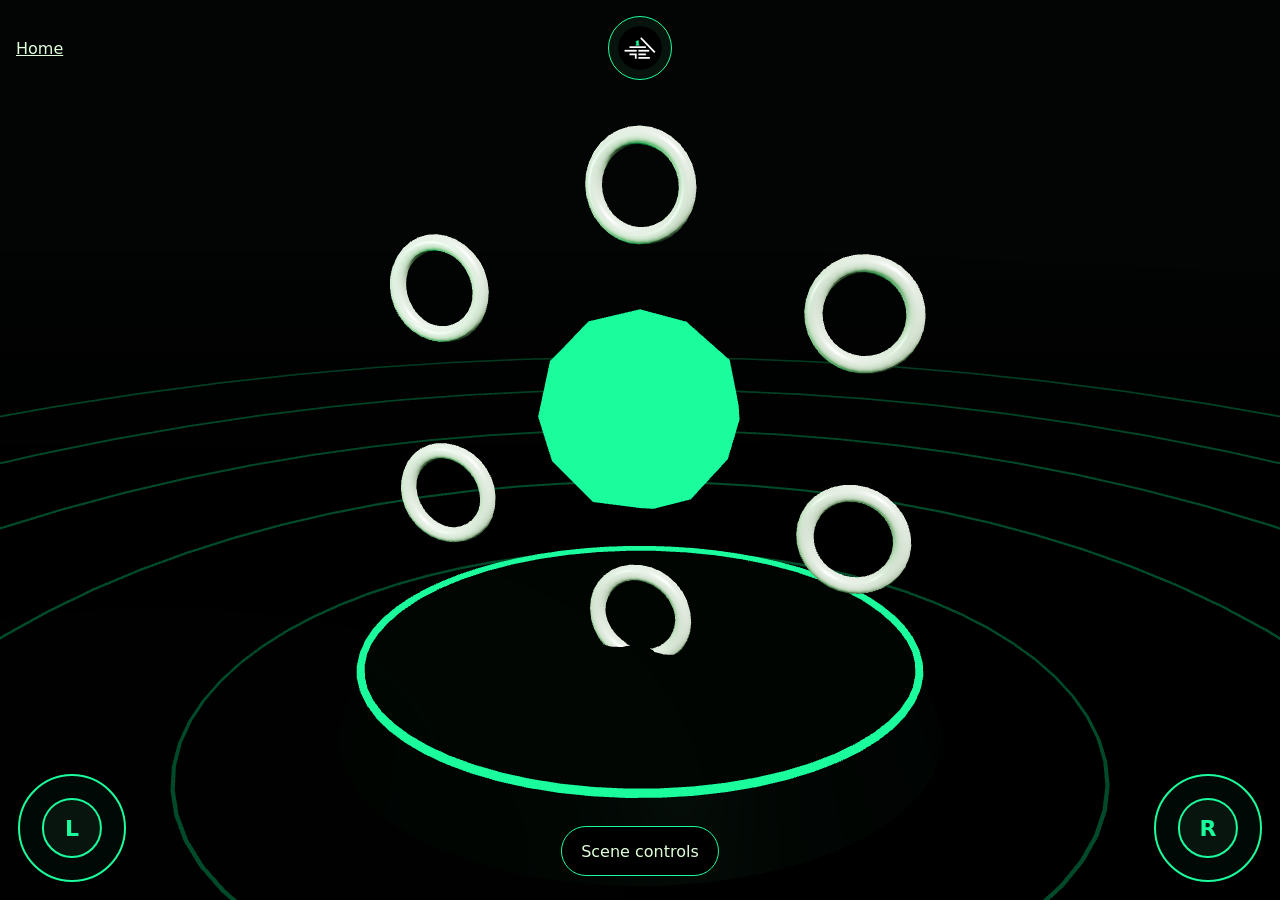
==== commit 82c2f4c3: "Publish 3D entrance and shared gamepad controls (Build 033)" ====
--- a/index.html
+++ b/index.html
@@ -1,24 +1 @@
-<!doctype html>
-<html lang="en"><head><meta charset="utf-8"><meta name="viewport" content="width=device-width,initial-scale=1">
-<!-- 1AGE release: cosmic-console-20261019-r1 -->
-<title>AGE</title><meta name="description" content="Search a growing Solana directory and explore 1AGE World, Page, Space, Games, Exchange, Quest and the creator environment."><meta name="theme-color" content="#000000">
-<link rel="canonical" href="https://1age.com/"><meta property="og:type" content="website"><meta property="og:site_name" content="1AGE">
-<meta property="og:title" content="1AGE — Search Solana. Explore a connected ecosystem."><meta property="og:description" content="Search a growing Solana directory and explore 1AGE World, Page, Space, Games, Exchange, Quest and the creator environment."><meta property="og:url" content="https://1age.com/">
-<meta property="og:image" content="https://1age.com/assets/1age-logo.png"><meta property="og:image:alt" content="1AGE logo"><meta name="twitter:card" content="summary">
-<link rel="stylesheet" href="/style.css?v=console-r1">
-<script type="application/ld+json">{"@context":"https://schema.org","@graph":[{"@type":"Organization","@id":"https://1age.com/#publisher","name":"1AGEthe3rd","url":"https://1age.com/about/","logo":"https://1age.com/assets/1age-logo.png","sameAs":["https://github.com/1AGEthe3rd"]},{"@type":"WebSite","@id":"https://1age.com/#website","name":"1AGE","alternateName":"1AGE.com","url":"https://1age.com/","description":"A discovery platform organizing the Solana ecosystem.","publisher":{"@id":"https://1age.com/#publisher"}},{"@type":"WebPage","@id":"https://1age.com/#page","url":"https://1age.com/","name":"1AGE \u2014 Search Solana. Explore a connected ecosystem.","description":"Search a growing Solana directory and explore 1AGE World, Page, Space, Games, Exchange, Quest and the creator environment.","isPartOf":{"@id":"https://1age.com/#website"}}]}</script><link rel="stylesheet" href="/orbit-home.css?v=console-r1"><link rel="icon" href="/favicon.ico" sizes="16x16 32x32 48x48 64x64"><link rel="icon" type="image/png" sizes="96x96" href="/assets/favicon-1-96.png"><link rel="icon" type="image/svg+xml" sizes="any" href="/assets/favicon-1.svg?v=20261021"><link rel="apple-touch-icon" sizes="180x180" href="/assets/apple-touch-icon-1.png"></head>
-<body class="home-screen"><a class="skip" href="#main">Skip to content</a><div class="starfield" aria-hidden="true"></div>
-<header class="site-header"><div class="header-hub"><div class="header-wings" id="header-wings" hidden></div><button class="brand" type="button" aria-label="1AGE menu" aria-expanded="false" aria-controls="header-wings"><span class="brand-circle"><img src="/assets/1age-logo.svg" alt="" width="84" height="84"></span><span class="brand-name">1AGE</span></button></div>
-</header>
-<main id="main"><section class="search-home" aria-labelledby="search-title"><h1 id="search-title" class="sr-only">Search the Solana ecosystem.</h1>
-<button class="search-circle" aria-label="Open search" aria-expanded="false" aria-controls="search-form">⌕</button><form id="search-form" hidden class="search-form" role="search"><label class="sr-only" for="search-input">Search the 1AGE directory</label><span aria-hidden="true">⌕</span><input id="search-input" type="search" name="q" placeholder="Projects, wallets, games, tools…" autocomplete="off"><button type="submit">Search <span aria-hidden="true">↗</span></button></form>
-<div class="quick-links" aria-label="Popular searches"><button class="quick-search" data-query="wallet">Wallets</button><button class="quick-search" data-query="defi">DeFi</button><button class="quick-search" data-query="games">Games</button><button class="quick-search" data-query="developer">Builder tools</button></div>
-</section><section id="results-section" class="results-section" role="region" aria-labelledby="results-label" hidden><div class="results-header"><h2 id="results-label" aria-live="polite">Search the directory.</h2><button type="button" data-close-results aria-label="Close search results">×</button><span class="index-note">Early index · Not a complete ecosystem listing</span></div><div id="results" class="results"></div><noscript><p><a href="/directory/">Browse the directory</a></p></noscript></section>
-<section class="universe" aria-label="Interactive 1AGE World project navigation">
-<div class="world-scene"><div class="project-orbit" tabindex="0" role="group" aria-label="Project orbit. Drag to rotate, or use the arrow buttons below."><a class="project-planet" href="/ecosystem/#page" data-slot="0" style="--accent:#55B8FF" aria-label="Preview 1AGE Page"><svg viewBox="0 0 64 64" aria-hidden="true" fill="none" stroke="currentColor" stroke-width="3" stroke-linecap="round" stroke-linejoin="round"><circle cx="32" cy="21" r="9"/><path d="M12 52c2-21 38-21 40 0"/></svg><span>Page</span></a><a class="project-planet" href="/ecosystem/#space" data-slot="1" style="--accent:#E2FFDC" aria-label="Preview 1AGE Space"><svg viewBox="0 0 64 64" aria-hidden="true" fill="none" stroke="currentColor" stroke-width="3" stroke-linecap="round" stroke-linejoin="round"><path d="M10 14h44v30H30L17 54V44h-7z"/><path d="M21 25h22M21 34h15"/></svg><span>Space</span></a><a class="project-planet" href="/ecosystem/#games" data-slot="2" style="--accent:#FFBB55" aria-label="Preview 1AGE Games"><svg viewBox="0 0 64 64" aria-hidden="true" fill="none" stroke="currentColor" stroke-width="3" stroke-linecap="round" stroke-linejoin="round"><path d="M19 19h26c10 0 17 32 8 34-6 1-12-12-17-12h-8c-5 0-11 13-17 12-9-2-2-34 8-34z"/><path d="M21 25v15M14 32h14"/><circle cx="43" cy="28" r="2"/><circle cx="49" cy="35" r="2"/></svg><span>Games</span></a><a class="project-planet" href="/ecosystem/#exchange" data-slot="3" style="--accent:#50E3D4" aria-label="Preview 1AGE Exchange"><svg viewBox="0 0 64 64" aria-hidden="true" fill="none" stroke="currentColor" stroke-width="3" stroke-linecap="round" stroke-linejoin="round"><path d="M9 21h45l-11-9M54 21l-11 9M55 43H10l11-9M10 43l11 9"/></svg><span>Exchange</span></a><a class="project-planet" href="/ecosystem/#quest" data-slot="4" style="--accent:#C18BFF" aria-label="Preview 1AGE Quest"><svg viewBox="0 0 64 64" aria-hidden="true" fill="none" stroke="currentColor" stroke-width="3" stroke-linecap="round" stroke-linejoin="round"><circle cx="32" cy="32" r="24"/><path d="M46 16 38 42 18 49 25 23z"/></svg><span>Quest</span></a><a class="project-planet" href="/ecosystem/#cash" data-slot="5" style="--accent:#1BFD9C" aria-label="Open 1AGE Cash"><svg viewBox="0 0 64 64" aria-hidden="true" fill="none" stroke="currentColor" stroke-width="3" stroke-linecap="round" stroke-linejoin="round"><circle cx="32" cy="32" r="23"/><path d="M39 20H27c-12 0-12 12 0 12h10c12 0 12 12 0 12H24M32 13v38"/></svg><span>Cash</span></a></div><button class="world-globe" aria-label="1AGEWorld. Drag to rotate; press to highlight."><span class="globe-texture" aria-hidden="true"></span></button><a class="world-entry" href="oneage://world/enter" aria-label="Enter 1AGEWorld">Enter</a></div>
-<div class="world-controls"><button data-rotate="-1" aria-label="Rotate projects left">L</button><span>Drag the orbit. Choose a destination.</span><button data-rotate="1" aria-label="Rotate projects right">R</button></div>
-</section>
-<dialog class="world-dialog" id="world-entry-dialog" aria-labelledby="world-entry-title"><form method="dialog"><button class="dialog-close" aria-label="Close World options">×</button></form><p class="eyebrow">1AGE WORLD</p><h2 id="world-entry-title">Choose your way in.</h2><a class="world-native-link" href="oneage://world/enter">↗ Enter 1AGEWorld</a><p>Opens the installed 1AGE.Desktop on this computer.</p><button type="button" data-browse-projects>Explore projects here</button><a class="text-link" href="/world/#desktop-entry">Desktop setup and other options ↗</a><p class="world-entry-note">1AGEWorld currently runs in the desktop app. Browser 3D entry is in development.</p></dialog></main>
-
-<script src="/world.js?v=console-r1" defer></script><script src="/home-controls.js?v=console-r1" defer></script><script src="/console-controls.js?v=console-r1" defer></script><script src="/search.js?v=one-screen-20261017" defer></script><script src="/gamepad-controls.js" defer></script>
-</body></html>+<!doctype html><html lang="en"><head><meta charset="utf-8"><meta name="viewport" content="width=device-width,initial-scale=1"><title>1AGE App</title><meta name="description" content="A 3D application discovery hub."><meta name="robots" content="noindex"><link rel="icon" href="/assets/1age-logo.svg"><link rel="stylesheet" href="/virtual-entry.css"></head><body data-app="app" class="virtual-entry"><script type="module" src="/virtual-entry.mjs"></script><noscript>Enable JavaScript and WebGL to enter this 3D virtual environment.</noscript></body></html>
--- a/virtual-entry.css
+++ b/virtual-entry.css
@@ -0,0 +1,17 @@
+body.virtual-entry>:not(.virtual-camera):not(.virtual-stage):not(.virtual-header):not(.virtual-caption):not(.virtual-tools-toggle):not(script):not(style):not(link):not(noscript):not(main){display:none!important}
+body.virtual-entry{margin:0;background:#000;color:#e2ffdc;font:16px system-ui}body.virtual-entry>header:not(.virtual-header),body.virtual-entry>footer,body.virtual-entry>main{display:none!important}body.virtual-entry.virtual-tools>main{display:block!important;position:fixed;z-index:6;right:2%;top:14%;width:min(36rem,96%);max-height:78dvh;overflow:auto;margin:0;padding:1.2rem;background:rgba(0,10,5,.97);border:1px solid #315a42;border-radius:1rem;box-sizing:border-box}.virtual-stage{position:fixed;inset:0;z-index:0}.virtual-stage canvas{width:100%;height:100%;touch-action:pan-y}.virtual-stage .fallback-note{position:absolute;top:50%;left:5%;max-width:80%}.virtual-stage.render-ready .fallback-note{display:none}.virtual-header{display:flex;position:fixed;z-index:8;top:1rem;left:1rem;right:1rem;gap:1rem;align-items:center;background:transparent!important}.virtual-header img{width:44px;height:44px;vertical-align:middle}.virtual-header nav a{margin:.6rem}.virtual-caption{position:fixed;z-index:2;top:16%;left:5%;max-width:30rem;pointer-events:none;text-shadow:0 2px 10px #000}.virtual-caption h1{font-size:clamp(1.8rem,4vw,3rem);color:#e2ffdc}.virtual-tools-toggle{position:fixed;z-index:8;left:5%;bottom:7%;padding:.9rem 1.2rem;border:1px solid #1bfd9c;border-radius:2rem;background:#000;color:#e2ffdc;font:inherit;cursor:pointer}[hidden]{display:none!important}@media(max-height:500px){.virtual-caption{max-width:40%;top:18%}.virtual-caption p{font-size:.875rem}body.virtual-entry.virtual-tools>main{top:5%;max-height:90dvh}}
+body.virtual-entry.virtual-tools .cash-layout{display:block}body.virtual-entry.virtual-tools .cash-layout>.scene{display:none}
+
+body.virtual-foundation>main{display:none!important}
+.virtual-camera{position:fixed;z-index:9;bottom:15%;left:5%;display:flex;gap:.6rem;flex-wrap:wrap;max-width:90vw}
+.virtual-camera button,.virtual-header button{font:inherit;color:#E2FFDC;background:#07140d;border:1px solid #1BFD9C;border-radius:2rem;padding:.8rem;min-height:44px}
+.virtual-header a{color:#E2FFDC}.virtual-caption{font:16px system-ui}
+/* Keep the official logo menu centered independently of Home and scene controls. */
+body>header:has(>button[aria-label="1AGE menu"]){position:fixed!important;top:16px!important;left:16px!important;right:16px!important;min-height:64px;z-index:30;pointer-events:none;background:transparent!important}
+body>header>button[aria-label="1AGE menu"]{position:absolute!important;top:0!important;left:50%!important;right:auto!important;transform:translateX(-50%)!important;width:64px!important;height:64px!important;border-radius:50%!important;display:flex!important;align-items:center;justify-content:center;padding:8px!important;pointer-events:auto}
+body>header>button[aria-label="1AGE menu"] img{width:44px!important;height:44px!important;margin:0!important}
+body>header:has(>button[aria-label="1AGE menu"])>nav{position:absolute!important;top:76px!important;left:50%!important;right:auto!important;transform:translateX(-50%)!important;pointer-events:auto;background:#000e;border-radius:32px;padding:8px;white-space:nowrap}
+body>header:has(>button[aria-label="1AGE menu"])>a{pointer-events:auto}
+
+/* Spatial arrivals stay quiet; content and transaction details open on demand. */
+.virtual-caption,.identity-caption,.arrival>h1,.arrival>p,body>main>h1,body>main>.subtitle,body>main>.blog-subtitle,body>main>footer,#invitation{display:none!important}
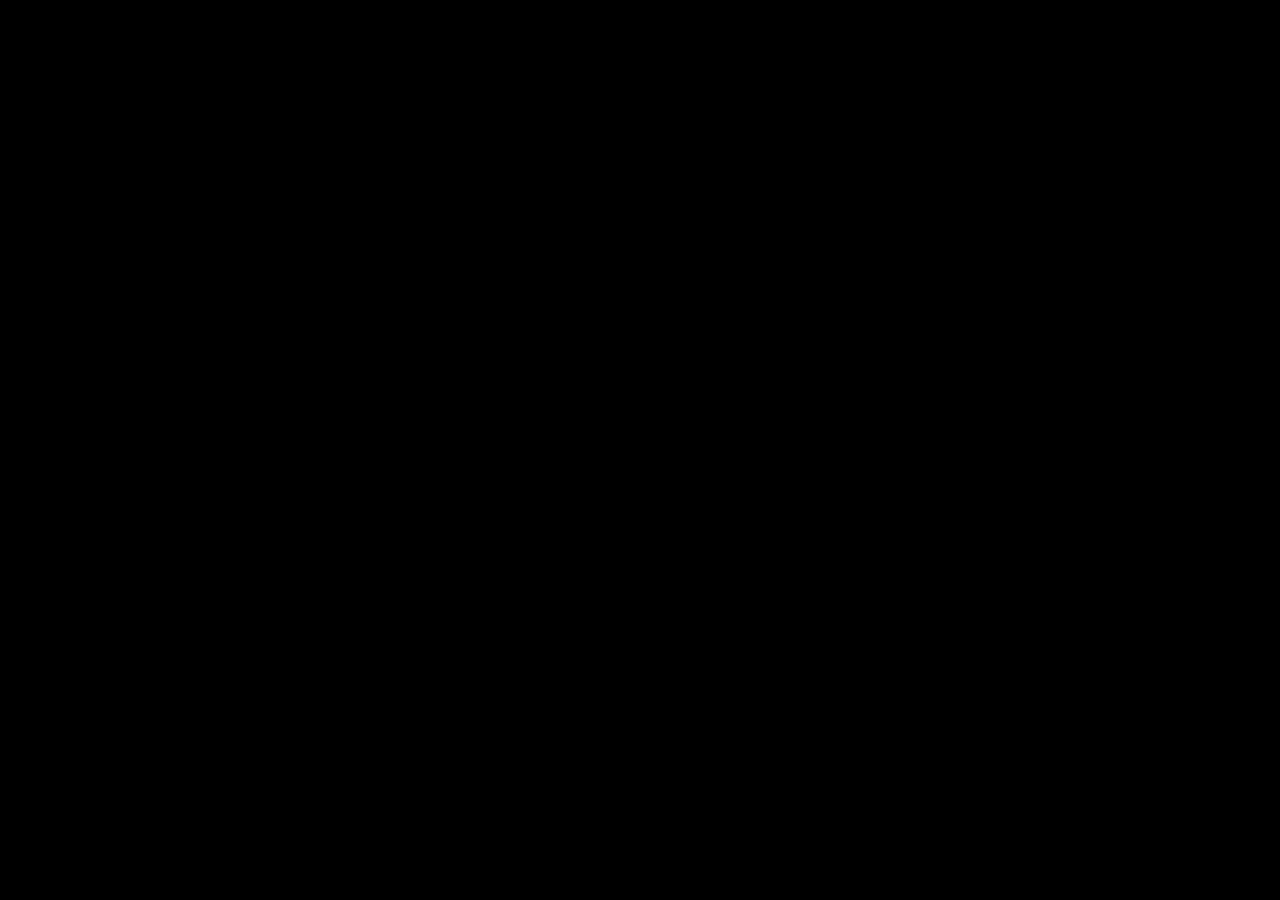
==== commit f86b35c5: "Publish dedicated World App platform as root experience" ====
--- a/index.html
+++ b/index.html
@@ -1 +1 @@
-<!doctype html><html lang="en"><head><meta charset="utf-8"><meta name="viewport" content="width=device-width,initial-scale=1"><title>1AGE App</title><meta name="description" content="A 3D application discovery hub."><meta name="robots" content="noindex"><link rel="icon" href="/assets/1age-logo.svg"><link rel="stylesheet" href="/virtual-entry.css"></head><body data-app="app" class="virtual-entry"><script type="module" src="/virtual-entry.mjs"></script><noscript>Enable JavaScript and WebGL to enter this 3D virtual environment.</noscript></body></html>+<!doctype html><html lang="en"><head><meta charset="utf-8"><meta name="viewport" content="width=device-width, initial-scale=1, viewport-fit=cover"><meta name="theme-color" content="#000000"><title>1AGE App · World Platform</title><style>html,body{height:100%;width:100%;margin:0;overflow:hidden;background:#000;color:#e2ffdc}body{overscroll-behavior:none;touch-action:none}main{position:fixed;inset:0}iframe{display:block;width:100%;height:100%;border:0;background:#000}.sr-only{position:absolute;width:1px;height:1px;overflow:hidden;clip:rect(0,0,0,0);white-space:nowrap}</style></head><body><main aria-label="1AGE App 3D platform"><iframe title="1AGE App in 1AGE World" src="https://1age.world/?platform=app" allow="autoplay; fullscreen; gamepad" allowfullscreen loading="eager"></iframe><p class="sr-only">Shared 1AGE World environment. Touch the gamepad or use a controller to explore.</p></main><noscript><a href="https://1age.world/?platform=app">Open 1AGE App</a></noscript></body></html>
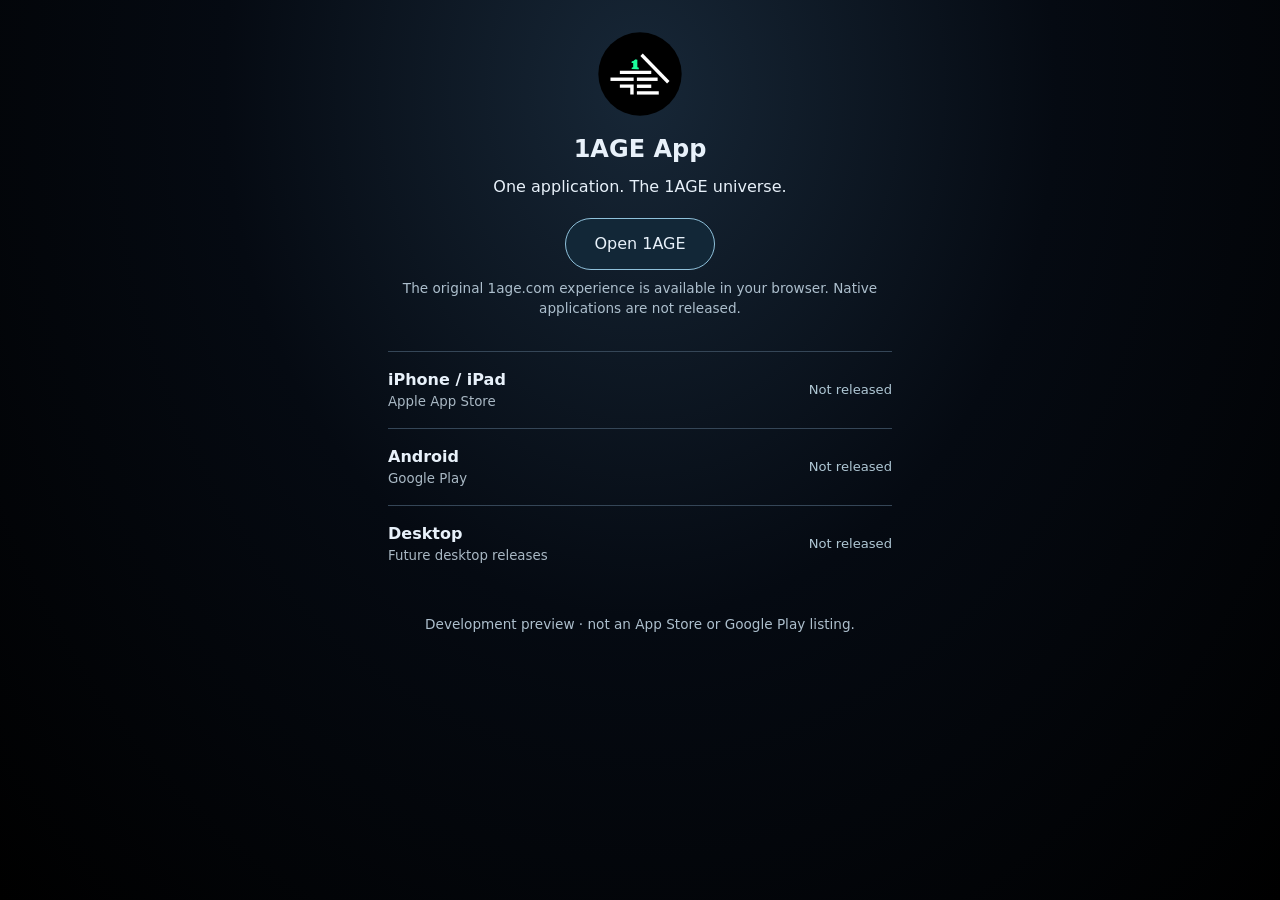
==== commit 8b76e052: "Stage independent 1age.app entry; preserve legacy application" ====
--- a/index.html
+++ b/index.html
@@ -1 +1 @@
-<!doctype html><html lang="en"><head><meta charset="utf-8"><meta name="viewport" content="width=device-width, initial-scale=1, viewport-fit=cover"><meta name="theme-color" content="#000000"><title>1AGE App · World Platform</title><style>html,body{height:100%;width:100%;margin:0;overflow:hidden;background:#000;color:#e2ffdc}body{overscroll-behavior:none;touch-action:none}main{position:fixed;inset:0}iframe{display:block;width:100%;height:100%;border:0;background:#000}.sr-only{position:absolute;width:1px;height:1px;overflow:hidden;clip:rect(0,0,0,0);white-space:nowrap}</style></head><body><main aria-label="1AGE App 3D platform"><iframe title="1AGE App in 1AGE World" src="https://1age.world/?platform=app" allow="autoplay; fullscreen; gamepad" allowfullscreen loading="eager"></iframe><p class="sr-only">Shared 1AGE World environment. Touch the gamepad or use a controller to explore.</p></main><noscript><a href="https://1age.world/?platform=app">Open 1AGE App</a></noscript></body></html>+<!doctype html><html lang="en"><head><base href="./distribution/"><link rel="canonical" href="https://1age.app/"><meta charset="utf-8"><meta name="viewport" content="width=device-width,initial-scale=1,viewport-fit=cover"><meta name="theme-color" content="#000000"><meta name="robots" content="noindex"><title>1AGE App — Distribution Preview</title><link rel="icon" href="../favicon-brand.svg"><link rel="stylesheet" href="./distribution.css"></head><body><main><img class="brand" src="../assets/1age-logo.svg" alt="1AGE"><h1>1AGE App</h1><p>One application. The 1AGE universe.</p><a class="primary" href="https://1age.com/">Open 1AGE</a><p class="note">The original 1age.com experience is available in your browser. Native applications are not released.</p><section aria-label="Download availability" id="releases"><p>iOS, Android and desktop releases are planned. No downloads are available.</p></section><p class="note">Development preview · not an App Store or Google Play listing.</p></main><script type="module" src="./distribution.mjs"></script></body></html>
